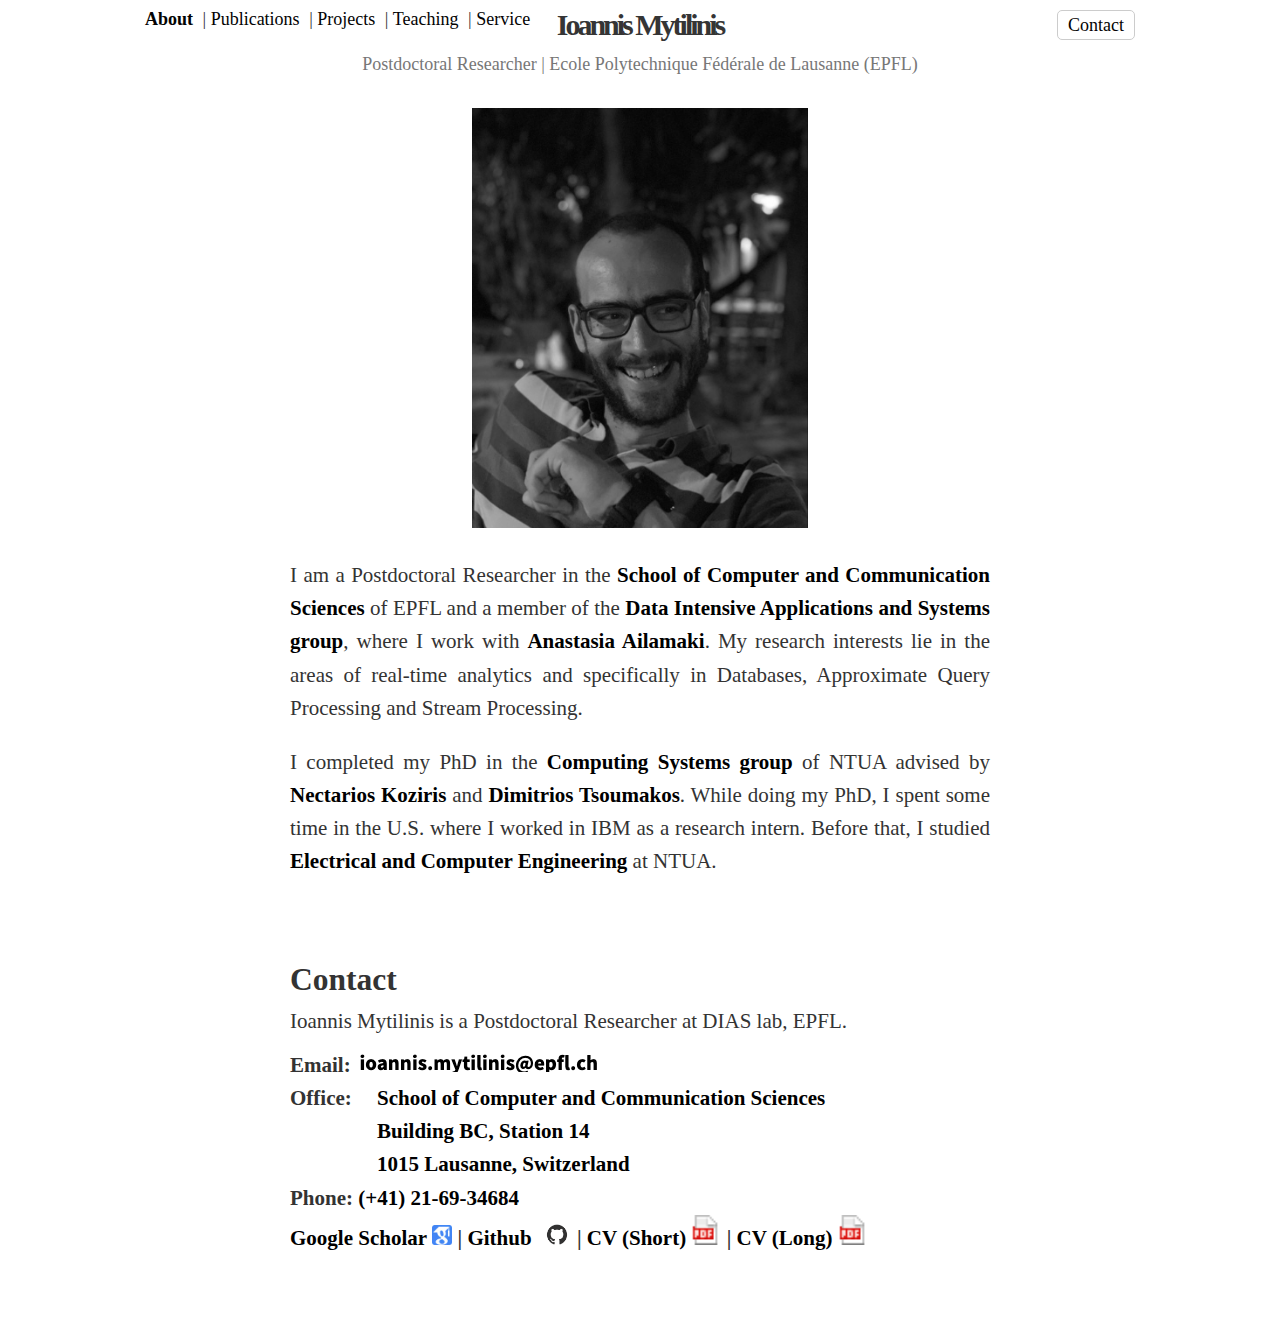
==== index.html @ 889c00e0 "first version of the site" ====
<!DOCTYPE html>
<html><head><meta http-equiv="Content-Type" content="text/html; charset=UTF-8">
  
  
  <title>Ioannis Mytilinis</title>
  <link rel="shortcut icon" href="logo-epfl.png" />

  <meta name="description" content="Ioannis Mytilinis is a Post-doctoral Researcher in Computer Science at EPFL working on real-time analytics.">
  <meta name="author" content="Ioannis Mytilinis">
  <meta name="viewport" content="width=device-width, initial-scale=1, maximum-scale=1.0, user-scalable=0">
  <meta name="keywords" content="ioannis, mytilinis, databases, data management, stream processing, approximate, wavelets, cslab, dias, epfl", "personal", "web page">
  
  <!--<link rel="stylesheet" href="./gmytil_files/prism.css"> -->
  <link href="./gmytil_files/css" rel="stylesheet">
  <!--  <link rel="stylesheet" href="./gmytil_files/font-awesome.min.css"> -->
  <link rel="stylesheet" href="./gmytil_files/katex.css">
  <link rel="stylesheet" href="./gmytil_files/main.css">
  <link rel="stylesheet" href="./gmytil_files/latex.css">
  <link rel="stylesheet" href="./gmytil_files/latex-highlighting.css">

  <script type="text/javascript" src="./gmytil_files/jquery-3.2.1.min.js" charset="utf-8"></script>
  <script type="text/javascript" src="./gmytil_files/main.js" charset="utf-8"></script>
  </script><script language="javascript" src="./gmytil_files/script.js"></script>
</head>
<body>
  
  
  
  <div id="header">
    <div id="header-bar">
      <div id="header-bar-wrap">
        <div class="main-menu">
          <div class="main-sub-option"></div><div class="main-option main-selected"><a href="index.html">About</a></div> |
          <div class="main-option "><a href="publications.html">Publications</a></div> |
          <div class="main-option "><a href="projects.html">Projects</a></div> |
          <div class="main-option "><a href="teaching.html">Teaching</a></div> |
          <div class="main-option "><a href="service.html">Service</a></div>
        </div>
        <span>Ioannis Mytilinis</span>
        <a href="#contact"><div class="main-contact">Contact</div></a>
      </div>
    </div> 
    Postdoctoral Researcher | Ecole Polytechnique Fédérale de Lausanne (EPFL)
  </div>

  <div id="content">
	  <div><div class="image"><img src="./gmytil_files/gmytil.jpg" style="width: 40%;"></div>
	  <p>I am a Postdoctoral Researcher in the <a href="https://www.epfl.ch/labs/dias/" target="_blank">School of Computer and Communication Sciences</a> of EPFL and a member of the <a href="https://www.epfl.ch/labs/dias/" target="_blank">Data Intensive Applications and Systems group</a>, where I work with <a href="https://people.epfl.ch/anastasia.ailamaki/?lang=en" target="_blank">Anastasia Ailamaki</a>. My re­search in­ter­ests lie in the areas of real-time analytics and specifically in Databases, Approximate Query Processing and Stream Processing.</p>
	  <p>I completed my PhD in the <a href="http://research.cslab.ece.ntua.gr/" target="_blank">Computing Systems group</a> of NTUA advised by <a href="http://www.cslab.ece.ntua.gr/~nkoziris/" target="_blank">Nectarios Koziris</a> and <a href="http://www.cslab.ece.ntua.gr/~dtsouma/" target="_blank">Dimitrios Tsoumakos</a>. While doing my PhD, I spent some time in the U.S. where I worked in IBM as a research intern. Be­fore that, I stud­ied <a href="https://www.ece.ntua.gr/en" target="_blank">Elec­tri­cal and Com­puter En­gi­neer­ing</a> at NTUA.</p>
<br><br> 
<h2 style="margin:0;" id="contact">Contact</h2>
      <p>Ioannis Mytilinis is a Postdoctoral Researcher at DIAS lab, EPFL.</p>

    <div>
      <strong>Email:</strong> 
      <div id="email" style="text-align: center; display: inline-block;"><a href="javascript:mail(1)" onmouseout="MM_swapImgRestore()"><img src="./gmytil_files/mail.png" name="Mail" border="0" id="Mail" aling="bottom"></a></div>
    </div>

    <div>
      <strong>Office:</strong>
      <div style="padding-left: 20px; display: inline-block; vertical-align: top">
        <a href="https://www.epfl.ch/schools/ic/" target="_blank">School of Computer and Communication Sciences <br> Building BC, Station 14 <br>1015 Lausanne, Switzerland</a>
      </div>
    </div>
    

    <div>
      <strong>Phone:</strong>
      <div id="phone" style="text-align: center; display: inline-block;"><a href="tel:+41216934684">(+41) 21-69-34684</a></div>
    </div>
    
    <strong>
	    <a href="https://scholar.google.gr/citations?user=ew2KZTkAAAAJ" target="_blank">Google Scholar</a> <img width="20pc" border="0" src="./gmytil_files/scholar.jpg" align="bottom"> | <a href="https://github.com/giagulei" target="_blank">Github</a> <img width="40pc" border="0" src="./gmytil_files/github.png" align="bottom">| <a target="_blank" href="gmytil_files/gmytil_cv.pdf">CV (Short)</a> <img width="30pc" border="0" src="./gmytil_files/pdf.gif" align="bottom"> | <a target="_blank" href="gmytil_files/gmytil_cv_long.pdf">CV (Long)</a> <img width="30pc" border="0" src="./gmytil_files/pdf.gif" align="bottom">    
    </strong>
  </div>


</div></body></html>
---- gmytil_files/prism.css ----
/* PrismJS 1.9.0
http://prismjs.com/download.html?themes=prism&languages=python&plugins=line-numbers */
/**
 * prism.js default theme for JavaScript, CSS and HTML
 * Based on dabblet (http://dabblet.com)
 * @author Lea Verou
 */

code[class*="language-"],
pre[class*="language-"] {
	color: black;
	background: none;
	text-shadow: 0 1px white;
	font-family: KaTeX;
	text-align: left;
	white-space: pre;
	word-spacing: normal;
	word-break: normal;
	word-wrap: normal;
	line-height: 1.5;

	-moz-tab-size: 4;
	-o-tab-size: 4;
	tab-size: 4;

	-webkit-hyphens: none;
	-moz-hyphens: none;
	-ms-hyphens: none;
	hyphens: none;
}

pre[class*="language-"]::-moz-selection, pre[class*="language-"] ::-moz-selection,
code[class*="language-"]::-moz-selection, code[class*="language-"] ::-moz-selection {
	text-shadow: none;
	background: #b3d4fc;
}

pre[class*="language-"]::selection, pre[class*="language-"] ::selection,
code[class*="language-"]::selection, code[class*="language-"] ::selection {
	text-shadow: none;
	background: #b3d4fc;
}

@media print {
	code[class*="language-"],
	pre[class*="language-"] {
		text-shadow: none;
	}
}

/* Code blocks */
pre[class*="language-"] {
	padding: 1em;
	margin: .5em 0;
	overflow: auto;
}

:not(pre) > code[class*="language-"],
pre[class*="language-"] {
	background: #f5f2f0;
}

/* Inline code */
:not(pre) > code[class*="language-"] {
	padding: .1em;
	border-radius: .3em;
	white-space: normal;
}

.token.comment,
.token.prolog,
.token.doctype,
.token.cdata {
	color: slategray;
}

.token.punctuation {
	color: #999;
}

.namespace {
	opacity: .7;
}

.token.property,
.token.tag,
.token.boolean,
.token.number,
.token.constant,
.token.symbol,
.token.deleted {
	color: #905;
	font-family: KaTeX_Typewriter;
}

.token.selector,
.token.attr-name,
.token.string,
.token.char,
.token.builtin,
.token.inserted {
	color: #690;
}

.token.operator,
.token.entity,
.token.url,
.language-css .token.string,
.style .token.string {
	color: #a67f59;
	background: hsla(0, 0%, 100%, .5);
}

.token.atrule,
.token.attr-value,
.token.keyword {
	color: #07a;
}

.token.function {
	color: #DD4A68;
}

.token.regex,
.token.important,
.token.variable {
	color: #e90;
}

.token.important,
.token.bold {
	font-weight: bold;
}
.token.italic {
	font-style: italic;
}

.token.entity {
	cursor: help;
}

pre.line-numbers {
	position: relative;
	padding-left: 3.8em;
	counter-reset: linenumber;
}

pre.line-numbers > code {
	position: relative;
    white-space: inherit;
}

.line-numbers .line-numbers-rows {
	position: absolute;
	pointer-events: none;
	top: 0;
	font-size: 100%;
	left: -3.8em;
	width: 3em; /* works for line-numbers below 1000 lines */
	letter-spacing: -1px;
	border-right: 1px solid #999;

	-webkit-user-select: none;
	-moz-user-select: none;
	-ms-user-select: none;
	user-select: none;

}

	.line-numbers-rows > span {
		pointer-events: none;
		display: block;
		counter-increment: linenumber;
	}

		.line-numbers-rows > span:before {
			content: counter(linenumber);
			color: #999;
			display: block;
			padding-right: 0.8em;
			text-align: right;
		}
---- gmytil_files/katex.css ----
@font-face {
  font-family: 'KaTeX_AMS';
  src: url('../fonts/KaTeX_AMS-Regular.woff') format('woff');
  font-weight: normal;
  font-style: normal;
}
@font-face {
  font-family: 'KaTeX_Caligraphic';
  src: url('../fonts/KaTeX_Caligraphic-Bold.woff') format('woff');
  font-weight: bold;
  font-style: normal;
}
@font-face {
  font-family: 'KaTeX_Caligraphic';
  src: url('../fonts/KaTeX_Caligraphic-Regular.woff') format('woff');
  font-weight: normal;
  font-style: normal;
}
@font-face {
  font-family: 'KaTeX_Fraktur';
  src: url('../fonts/KaTeX_Fraktur-Bold.woff') format('woff');
  font-weight: bold;
  font-style: normal;
}
@font-face {
  font-family: 'KaTeX_Fraktur';
  src: url('../fonts/KaTeX_Fraktur-Regular.woff') format('woff');
  font-weight: normal;
  font-style: normal;
}
@font-face {
  font-family: 'KaTeX_Main';
  src: url('../fonts/KaTeX_Main-Bold.woff') format('woff');
  font-weight: bold;
  font-style: normal;
}
@font-face {
  font-family: 'KaTeX_Main';
  src: url('../fonts/KaTeX_Main-BoldItalic.woff') format('woff');
  font-weight: bold;
  font-style: italic;
}
@font-face {
  font-family: 'KaTeX_Main';
  src: url('../fonts/KaTeX_Main-Italic.woff') format('woff');
  font-weight: normal;
  font-style: italic;
}
@font-face {
  font-family: 'KaTeX_Main';
  src: url('../fonts/KaTeX_Main-Regular.woff') format('woff');
  font-weight: normal;
  font-style: normal;
}
@font-face {
  font-family: 'KaTeX_Math';
  src: url('../fonts/KaTeX_Math-Italic.woff') format('woff');
  font-weight: normal;
  font-style: italic;
}
@font-face {
  font-family: 'KaTeX_SansSerif';
  src: url('../fonts/KaTeX_SansSerif-Bold.woff') format('woff');
  font-weight: bold;
  font-style: normal;
}
@font-face {
  font-family: 'KaTeX_SansSerif';
  src: url('../fonts/KaTeX_SansSerif-Italic.woff') format('woff');
  font-weight: normal;
  font-style: italic;
}
@font-face {
  font-family: 'KaTeX_SansSerif';
  src: url('../fonts/KaTeX_SansSerif-Regular.woff') format('woff');
  font-weight: normal;
  font-style: normal;
}
@font-face {
  font-family: 'KaTeX_Script';
  src: url('../fonts/KaTeX_Script-Regular.woff') format('woff');
  font-weight: normal;
  font-style: normal;
}
@font-face {
  font-family: 'KaTeX_Size1';
  src: url('../fonts/KaTeX_Size1-Regular.woff') format('woff');
  font-weight: normal;
  font-style: normal;
}
@font-face {
  font-family: 'KaTeX_Size2';
  src: url('../fonts/KaTeX_Size2-Regular.woff') format('woff');
  font-weight: normal;
  font-style: normal;
}
@font-face {
  font-family: 'KaTeX_Size3';
  src: url('../fonts/KaTeX_Size3-Regular.woff') format('woff');
  font-weight: normal;
  font-style: normal;
}
@font-face {
  font-family: 'KaTeX_Size4';
  src: url('../fonts/KaTeX_Size4-Regular.woff') format('woff');
  font-weight: normal;
  font-style: normal;
}
@font-face {
  font-family: 'KaTeX_Typewriter';
  src: url('../fonts/KaTeX_Typewriter-Regular.woff') format('woff');
  font-weight: normal;
  font-style: normal;
}
.katex-display {
  display: block;
  margin: 1em 0;
  text-align: center;
}
.katex-display > .katex {
  display: inline-block;
  text-align: initial;
}
.katex {
  font: normal 1.21em KaTeX_Main, Times New Roman, serif;
  line-height: 1.2;
  white-space: nowrap;
  text-indent: 0;
  text-rendering: auto;
}
.katex * {
  -ms-high-contrast-adjust: none !important;
}
.katex .katex-html {
  display: inline-block;
}
.katex .katex-mathml {
  position: absolute;
  clip: rect(1px, 1px, 1px, 1px);
  padding: 0;
  border: 0;
  height: 1px;
  width: 1px;
  overflow: hidden;
}
.katex .base {
  position: relative;
  display: inline-block;
}
.katex .strut {
  display: inline-block;
}
.katex .textbf {
  font-weight: bold;
}
.katex .textit {
  font-style: italic;
}
.katex .textrm {
  font-family: KaTeX_Main;
}
.katex .textsf {
  font-family: KaTeX_SansSerif;
}
.katex .texttt {
  font-family: KaTeX_Typewriter;
}
.katex .mathit {
  font-family: KaTeX_Math;
  font-style: italic;
}
.katex .mathrm {
  font-style: normal;
}
.katex .mathbf {
  font-family: KaTeX_Main;
  font-weight: bold;
}
.katex .boldsymbol {
  font-family: KaTeX_Math;
  font-weight: bold;
  font-style: italic;
}
.katex .amsrm {
  font-family: KaTeX_AMS;
}
.katex .mathbb {
  font-family: KaTeX_AMS;
}
.katex .mathcal {
  font-family: KaTeX_Caligraphic;
}
.katex .mathfrak {
  font-family: KaTeX_Fraktur;
}
.katex .mathtt {
  font-family: KaTeX_Typewriter;
}
.katex .mathscr {
  font-family: KaTeX_Script;
}
.katex .mathsf {
  font-family: KaTeX_SansSerif;
}
.katex .mainit {
  font-family: KaTeX_Main;
  font-style: italic;
}
.katex .mainrm {
  font-family: KaTeX_Main;
  font-style: normal;
}
.katex .vlist-t {
  display: inline-table;
  table-layout: fixed;
}
.katex .vlist-r {
  display: table-row;
}
.katex .vlist {
  display: table-cell;
  vertical-align: bottom;
  position: relative;
}
.katex .vlist > span {
  display: block;
  height: 0;
  position: relative;
}
.katex .vlist > span > span {
  display: inline-block;
}
.katex .vlist > span > .pstrut {
  overflow: hidden;
  width: 0;
}
.katex .vlist-t2 {
  margin-right: -2px;
}
.katex .vlist-s {
  display: table-cell;
  vertical-align: bottom;
  font-size: 1px;
  width: 2px;
}
.katex .msupsub {
  text-align: left;
}
.katex .mfrac > span > span {
  text-align: center;
}
.katex .mfrac .frac-line {
  display: inline-block;
  width: 100%;
}
.katex .mspace {
  display: inline-block;
}
.katex .mspace.negativethinspace {
  margin-left: -0.16667em;
}
.katex .mspace.muspace {
  width: 0.055556em;
}
.katex .mspace.thinspace {
  width: 0.16667em;
}
.katex .mspace.negativemediumspace {
  margin-left: -0.22222em;
}
.katex .mspace.mediumspace {
  width: 0.22222em;
}
.katex .mspace.thickspace {
  width: 0.27778em;
}
.katex .mspace.sixmuspace {
  width: 0.333333em;
}
.katex .mspace.eightmuspace {
  width: 0.444444em;
}
.katex .mspace.enspace {
  width: 0.5em;
}
.katex .mspace.twelvemuspace {
  width: 0.666667em;
}
.katex .mspace.quad {
  width: 1em;
}
.katex .mspace.qquad {
  width: 2em;
}
.katex .llap,
.katex .rlap,
.katex .clap {
  width: 0;
  position: relative;
}
.katex .llap > .inner,
.katex .rlap > .inner,
.katex .clap > .inner {
  position: absolute;
}
.katex .llap > .fix,
.katex .rlap > .fix,
.katex .clap > .fix {
  display: inline-block;
}
.katex .llap > .inner {
  right: 0;
}
.katex .rlap > .inner,
.katex .clap > .inner {
  left: 0;
}
.katex .clap > .inner > span {
  margin-left: -50%;
  margin-right: 50%;
}
.katex .rule {
  display: inline-block;
  border: solid 0;
  position: relative;
}
.katex .overline .overline-line,
.katex .underline .underline-line {
  display: inline-block;
  width: 100%;
}
.katex .sqrt > .root {
  margin-left: 0.27777778em;
  margin-right: -0.55555556em;
}
.katex .sizing,
.katex .fontsize-ensurer {
  display: inline-block;
}
.katex .sizing.reset-size1.size1,
.katex .fontsize-ensurer.reset-size1.size1 {
  font-size: 1em;
}
.katex .sizing.reset-size1.size2,
.katex .fontsize-ensurer.reset-size1.size2 {
  font-size: 1.2em;
}
.katex .sizing.reset-size1.size3,
.katex .fontsize-ensurer.reset-size1.size3 {
  font-size: 1.4em;
}
.katex .sizing.reset-size1.size4,
.katex .fontsize-ensurer.reset-size1.size4 {
  font-size: 1.6em;
}
.katex .sizing.reset-size1.size5,
.katex .fontsize-ensurer.reset-size1.size5 {
  font-size: 1.8em;
}
.katex .sizing.reset-size1.size6,
.katex .fontsize-ensurer.reset-size1.size6 {
  font-size: 2em;
}
.katex .sizing.reset-size1.size7,
.katex .fontsize-ensurer.reset-size1.size7 {
  font-size: 2.4em;
}
.katex .sizing.reset-size1.size8,
.katex .fontsize-ensurer.reset-size1.size8 {
  font-size: 2.88em;
}
.katex .sizing.reset-size1.size9,
.katex .fontsize-ensurer.reset-size1.size9 {
  font-size: 3.456em;
}
.katex .sizing.reset-size1.size10,
.katex .fontsize-ensurer.reset-size1.size10 {
  font-size: 4.148em;
}
.katex .sizing.reset-size1.size11,
.katex .fontsize-ensurer.reset-size1.size11 {
  font-size: 4.976em;
}
.katex .sizing.reset-size2.size1,
.katex .fontsize-ensurer.reset-size2.size1 {
  font-size: 0.83333333em;
}
.katex .sizing.reset-size2.size2,
.katex .fontsize-ensurer.reset-size2.size2 {
  font-size: 1em;
}
.katex .sizing.reset-size2.size3,
.katex .fontsize-ensurer.reset-size2.size3 {
  font-size: 1.16666667em;
}
.katex .sizing.reset-size2.size4,
.katex .fontsize-ensurer.reset-size2.size4 {
  font-size: 1.33333333em;
}
.katex .sizing.reset-size2.size5,
.katex .fontsize-ensurer.reset-size2.size5 {
  font-size: 1.5em;
}
.katex .sizing.reset-size2.size6,
.katex .fontsize-ensurer.reset-size2.size6 {
  font-size: 1.66666667em;
}
.katex .sizing.reset-size2.size7,
.katex .fontsize-ensurer.reset-size2.size7 {
  font-size: 2em;
}
.katex .sizing.reset-size2.size8,
.katex .fontsize-ensurer.reset-size2.size8 {
  font-size: 2.4em;
}
.katex .sizing.reset-size2.size9,
.katex .fontsize-ensurer.reset-size2.size9 {
  font-size: 2.88em;
}
.katex .sizing.reset-size2.size10,
.katex .fontsize-ensurer.reset-size2.size10 {
  font-size: 3.45666667em;
}
.katex .sizing.reset-size2.size11,
.katex .fontsize-ensurer.reset-size2.size11 {
  font-size: 4.14666667em;
}
.katex .sizing.reset-size3.size1,
.katex .fontsize-ensurer.reset-size3.size1 {
  font-size: 0.71428571em;
}
.katex .sizing.reset-size3.size2,
.katex .fontsize-ensurer.reset-size3.size2 {
  font-size: 0.85714286em;
}
.katex .sizing.reset-size3.size3,
.katex .fontsize-ensurer.reset-size3.size3 {
  font-size: 1em;
}
.katex .sizing.reset-size3.size4,
.katex .fontsize-ensurer.reset-size3.size4 {
  font-size: 1.14285714em;
}
.katex .sizing.reset-size3.size5,
.katex .fontsize-ensurer.reset-size3.size5 {
  font-size: 1.28571429em;
}
.katex .sizing.reset-size3.size6,
.katex .fontsize-ensurer.reset-size3.size6 {
  font-size: 1.42857143em;
}
.katex .sizing.reset-size3.size7,
.katex .fontsize-ensurer.reset-size3.size7 {
  font-size: 1.71428571em;
}
.katex .sizing.reset-size3.size8,
.katex .fontsize-ensurer.reset-size3.size8 {
  font-size: 2.05714286em;
}
.katex .sizing.reset-size3.size9,
.katex .fontsize-ensurer.reset-size3.size9 {
  font-size: 2.46857143em;
}
.katex .sizing.reset-size3.size10,
.katex .fontsize-ensurer.reset-size3.size10 {
  font-size: 2.96285714em;
}
.katex .sizing.reset-size3.size11,
.katex .fontsize-ensurer.reset-size3.size11 {
  font-size: 3.55428571em;
}
.katex .sizing.reset-size4.size1,
.katex .fontsize-ensurer.reset-size4.size1 {
  font-size: 0.625em;
}
.katex .sizing.reset-size4.size2,
.katex .fontsize-ensurer.reset-size4.size2 {
  font-size: 0.75em;
}
.katex .sizing.reset-size4.size3,
.katex .fontsize-ensurer.reset-size4.size3 {
  font-size: 0.875em;
}
.katex .sizing.reset-size4.size4,
.katex .fontsize-ensurer.reset-size4.size4 {
  font-size: 1em;
}
.katex .sizing.reset-size4.size5,
.katex .fontsize-ensurer.reset-size4.size5 {
  font-size: 1.125em;
}
.katex .sizing.reset-size4.size6,
.katex .fontsize-ensurer.reset-size4.size6 {
  font-size: 1.25em;
}
.katex .sizing.reset-size4.size7,
.katex .fontsize-ensurer.reset-size4.size7 {
  font-size: 1.5em;
}
.katex .sizing.reset-size4.size8,
.katex .fontsize-ensurer.reset-size4.size8 {
  font-size: 1.8em;
}
.katex .sizing.reset-size4.size9,
.katex .fontsize-ensurer.reset-size4.size9 {
  font-size: 2.16em;
}
.katex .sizing.reset-size4.size10,
.katex .fontsize-ensurer.reset-size4.size10 {
  font-size: 2.5925em;
}
.katex .sizing.reset-size4.size11,
.katex .fontsize-ensurer.reset-size4.size11 {
  font-size: 3.11em;
}
.katex .sizing.reset-size5.size1,
.katex .fontsize-ensurer.reset-size5.size1 {
  font-size: 0.55555556em;
}
.katex .sizing.reset-size5.size2,
.katex .fontsize-ensurer.reset-size5.size2 {
  font-size: 0.66666667em;
}
.katex .sizing.reset-size5.size3,
.katex .fontsize-ensurer.reset-size5.size3 {
  font-size: 0.77777778em;
}
.katex .sizing.reset-size5.size4,
.katex .fontsize-ensurer.reset-size5.size4 {
  font-size: 0.88888889em;
}
.katex .sizing.reset-size5.size5,
.katex .fontsize-ensurer.reset-size5.size5 {
  font-size: 1em;
}
.katex .sizing.reset-size5.size6,
.katex .fontsize-ensurer.reset-size5.size6 {
  font-size: 1.11111111em;
}
.katex .sizing.reset-size5.size7,
.katex .fontsize-ensurer.reset-size5.size7 {
  font-size: 1.33333333em;
}
.katex .sizing.reset-size5.size8,
.katex .fontsize-ensurer.reset-size5.size8 {
  font-size: 1.6em;
}
.katex .sizing.reset-size5.size9,
.katex .fontsize-ensurer.reset-size5.size9 {
  font-size: 1.92em;
}
.katex .sizing.reset-size5.size10,
.katex .fontsize-ensurer.reset-size5.size10 {
  font-size: 2.30444444em;
}
.katex .sizing.reset-size5.size11,
.katex .fontsize-ensurer.reset-size5.size11 {
  font-size: 2.76444444em;
}
.katex .sizing.reset-size6.size1,
.katex .fontsize-ensurer.reset-size6.size1 {
  font-size: 0.5em;
}
.katex .sizing.reset-size6.size2,
.katex .fontsize-ensurer.reset-size6.size2 {
  font-size: 0.6em;
}
.katex .sizing.reset-size6.size3,
.katex .fontsize-ensurer.reset-size6.size3 {
  font-size: 0.7em;
}
.katex .sizing.reset-size6.size4,
.katex .fontsize-ensurer.reset-size6.size4 {
  font-size: 0.8em;
}
.katex .sizing.reset-size6.size5,
.katex .fontsize-ensurer.reset-size6.size5 {
  font-size: 0.9em;
}
.katex .sizing.reset-size6.size6,
.katex .fontsize-ensurer.reset-size6.size6 {
  font-size: 1em;
}
.katex .sizing.reset-size6.size7,
.katex .fontsize-ensurer.reset-size6.size7 {
  font-size: 1.2em;
}
.katex .sizing.reset-size6.size8,
.katex .fontsize-ensurer.reset-size6.size8 {
  font-size: 1.44em;
}
.katex .sizing.reset-size6.size9,
.katex .fontsize-ensurer.reset-size6.size9 {
  font-size: 1.728em;
}
.katex .sizing.reset-size6.size10,
.katex .fontsize-ensurer.reset-size6.size10 {
  font-size: 2.074em;
}
.katex .sizing.reset-size6.size11,
.katex .fontsize-ensurer.reset-size6.size11 {
  font-size: 2.488em;
}
.katex .sizing.reset-size7.size1,
.katex .fontsize-ensurer.reset-size7.size1 {
  font-size: 0.41666667em;
}
.katex .sizing.reset-size7.size2,
.katex .fontsize-ensurer.reset-size7.size2 {
  font-size: 0.5em;
}
.katex .sizing.reset-size7.size3,
.katex .fontsize-ensurer.reset-size7.size3 {
  font-size: 0.58333333em;
}
.katex .sizing.reset-size7.size4,
.katex .fontsize-ensurer.reset-size7.size4 {
  font-size: 0.66666667em;
}
.katex .sizing.reset-size7.size5,
.katex .fontsize-ensurer.reset-size7.size5 {
  font-size: 0.75em;
}
.katex .sizing.reset-size7.size6,
.katex .fontsize-ensurer.reset-size7.size6 {
  font-size: 0.83333333em;
}
.katex .sizing.reset-size7.size7,
.katex .fontsize-ensurer.reset-size7.size7 {
  font-size: 1em;
}
.katex .sizing.reset-size7.size8,
.katex .fontsize-ensurer.reset-size7.size8 {
  font-size: 1.2em;
}
.katex .sizing.reset-size7.size9,
.katex .fontsize-ensurer.reset-size7.size9 {
  font-size: 1.44em;
}
.katex .sizing.reset-size7.size10,
.katex .fontsize-ensurer.reset-size7.size10 {
  font-size: 1.72833333em;
}
.katex .sizing.reset-size7.size11,
.katex .fontsize-ensurer.reset-size7.size11 {
  font-size: 2.07333333em;
}
.katex .sizing.reset-size8.size1,
.katex .fontsize-ensurer.reset-size8.size1 {
  font-size: 0.34722222em;
}
.katex .sizing.reset-size8.size2,
.katex .fontsize-ensurer.reset-size8.size2 {
  font-size: 0.41666667em;
}
.katex .sizing.reset-size8.size3,
.katex .fontsize-ensurer.reset-size8.size3 {
  font-size: 0.48611111em;
}
.katex .sizing.reset-size8.size4,
.katex .fontsize-ensurer.reset-size8.size4 {
  font-size: 0.55555556em;
}
.katex .sizing.reset-size8.size5,
.katex .fontsize-ensurer.reset-size8.size5 {
  font-size: 0.625em;
}
.katex .sizing.reset-size8.size6,
.katex .fontsize-ensurer.reset-size8.size6 {
  font-size: 0.69444444em;
}
.katex .sizing.reset-size8.size7,
.katex .fontsize-ensurer.reset-size8.size7 {
  font-size: 0.83333333em;
}
.katex .sizing.reset-size8.size8,
.katex .fontsize-ensurer.reset-size8.size8 {
  font-size: 1em;
}
.katex .sizing.reset-size8.size9,
.katex .fontsize-ensurer.reset-size8.size9 {
  font-size: 1.2em;
}
.katex .sizing.reset-size8.size10,
.katex .fontsize-ensurer.reset-size8.size10 {
  font-size: 1.44027778em;
}
.katex .sizing.reset-size8.size11,
.katex .fontsize-ensurer.reset-size8.size11 {
  font-size: 1.72777778em;
}
.katex .sizing.reset-size9.size1,
.katex .fontsize-ensurer.reset-size9.size1 {
  font-size: 0.28935185em;
}
.katex .sizing.reset-size9.size2,
.katex .fontsize-ensurer.reset-size9.size2 {
  font-size: 0.34722222em;
}
.katex .sizing.reset-size9.size3,
.katex .fontsize-ensurer.reset-size9.size3 {
  font-size: 0.40509259em;
}
.katex .sizing.reset-size9.size4,
.katex .fontsize-ensurer.reset-size9.size4 {
  font-size: 0.46296296em;
}
.katex .sizing.reset-size9.size5,
.katex .fontsize-ensurer.reset-size9.size5 {
  font-size: 0.52083333em;
}
.katex .sizing.reset-size9.size6,
.katex .fontsize-ensurer.reset-size9.size6 {
  font-size: 0.5787037em;
}
.katex .sizing.reset-size9.size7,
.katex .fontsize-ensurer.reset-size9.size7 {
  font-size: 0.69444444em;
}
.katex .sizing.reset-size9.size8,
.katex .fontsize-ensurer.reset-size9.size8 {
  font-size: 0.83333333em;
}
.katex .sizing.reset-size9.size9,
.katex .fontsize-ensurer.reset-size9.size9 {
  font-size: 1em;
}
.katex .sizing.reset-size9.size10,
.katex .fontsize-ensurer.reset-size9.size10 {
  font-size: 1.20023148em;
}
.katex .sizing.reset-size9.size11,
.katex .fontsize-ensurer.reset-size9.size11 {
  font-size: 1.43981481em;
}
.katex .sizing.reset-size10.size1,
.katex .fontsize-ensurer.reset-size10.size1 {
  font-size: 0.24108004em;
}
.katex .sizing.reset-size10.size2,
.katex .fontsize-ensurer.reset-size10.size2 {
  font-size: 0.28929605em;
}
.katex .sizing.reset-size10.size3,
.katex .fontsize-ensurer.reset-size10.size3 {
  font-size: 0.33751205em;
}
.katex .sizing.reset-size10.size4,
.katex .fontsize-ensurer.reset-size10.size4 {
  font-size: 0.38572806em;
}
.katex .sizing.reset-size10.size5,
.katex .fontsize-ensurer.reset-size10.size5 {
  font-size: 0.43394407em;
}
.katex .sizing.reset-size10.size6,
.katex .fontsize-ensurer.reset-size10.size6 {
  font-size: 0.48216008em;
}
.katex .sizing.reset-size10.size7,
.katex .fontsize-ensurer.reset-size10.size7 {
  font-size: 0.57859209em;
}
.katex .sizing.reset-size10.size8,
.katex .fontsize-ensurer.reset-size10.size8 {
  font-size: 0.69431051em;
}
.katex .sizing.reset-size10.size9,
.katex .fontsize-ensurer.reset-size10.size9 {
  font-size: 0.83317261em;
}
.katex .sizing.reset-size10.size10,
.katex .fontsize-ensurer.reset-size10.size10 {
  font-size: 1em;
}
.katex .sizing.reset-size10.size11,
.katex .fontsize-ensurer.reset-size10.size11 {
  font-size: 1.19961427em;
}
.katex .sizing.reset-size11.size1,
.katex .fontsize-ensurer.reset-size11.size1 {
  font-size: 0.20096463em;
}
.katex .sizing.reset-size11.size2,
.katex .fontsize-ensurer.reset-size11.size2 {
  font-size: 0.24115756em;
}
.katex .sizing.reset-size11.size3,
.katex .fontsize-ensurer.reset-size11.size3 {
  font-size: 0.28135048em;
}
.katex .sizing.reset-size11.size4,
.katex .fontsize-ensurer.reset-size11.size4 {
  font-size: 0.32154341em;
}
.katex .sizing.reset-size11.size5,
.katex .fontsize-ensurer.reset-size11.size5 {
  font-size: 0.36173633em;
}
.katex .sizing.reset-size11.size6,
.katex .fontsize-ensurer.reset-size11.size6 {
  font-size: 0.40192926em;
}
.katex .sizing.reset-size11.size7,
.katex .fontsize-ensurer.reset-size11.size7 {
  font-size: 0.48231511em;
}
.katex .sizing.reset-size11.size8,
.katex .fontsize-ensurer.reset-size11.size8 {
  font-size: 0.57877814em;
}
.katex .sizing.reset-size11.size9,
.katex .fontsize-ensurer.reset-size11.size9 {
  font-size: 0.69453376em;
}
.katex .sizing.reset-size11.size10,
.katex .fontsize-ensurer.reset-size11.size10 {
  font-size: 0.83360129em;
}
.katex .sizing.reset-size11.size11,
.katex .fontsize-ensurer.reset-size11.size11 {
  font-size: 1em;
}
.katex .delimsizing.size1 {
  font-family: KaTeX_Size1;
}
.katex .delimsizing.size2 {
  font-family: KaTeX_Size2;
}
.katex .delimsizing.size3 {
  font-family: KaTeX_Size3;
}
.katex .delimsizing.size4 {
  font-family: KaTeX_Size4;
}
.katex .delimsizing.mult .delim-size1 > span {
  font-family: KaTeX_Size1;
}
.katex .delimsizing.mult .delim-size4 > span {
  font-family: KaTeX_Size4;
}
.katex .nulldelimiter {
  display: inline-block;
  width: 0.12em;
}
.katex .delimcenter {
  position: relative;
}
.katex .op-symbol {
  position: relative;
}
.katex .op-symbol.small-op {
  font-family: KaTeX_Size1;
}
.katex .op-symbol.large-op {
  font-family: KaTeX_Size2;
}
.katex .op-limits > .vlist-t {
  text-align: center;
}
.katex .accent > .vlist-t {
  text-align: center;
}
.katex .accent .accent-body {
  width: 0;
  position: relative;
}
.katex .overlay {
  display: block;
}
.katex .mtable .vertical-separator {
  display: inline-block;
  margin: 0 -0.125em;
  width: 0.25em;
}
.katex .mtable .arraycolsep {
  display: inline-block;
}
.katex .mtable .col-align-c > .vlist-t {
  text-align: center;
}
.katex .mtable .col-align-l > .vlist-t {
  text-align: left;
}
.katex .mtable .col-align-r > .vlist-t {
  text-align: right;
}
.katex .svg-align {
  text-align: left;
}
.katex svg {
  display: block;
  position: absolute;
  width: 100%;
  fill: currentColor;
  stroke: currentColor;
  fill-rule: nonzero;
  fill-opacity: 1;
  stroke-width: 1;
  stroke-linecap: butt;
  stroke-linejoin: miter;
  stroke-miterlimit: 4;
  stroke-dasharray: none;
  stroke-dashoffset: 0;
  stroke-opacity: 1;
}
.katex svg path {
  stroke: none;
}
.katex .vertical-separator svg {
  width: 0.25em;
}
.katex .stretchy {
  width: 100%;
  display: block;
}
.katex .stretchy:before,
.katex .stretchy:after {
  content: "";
}
.katex .hide-tail {
  width: 100%;
  position: relative;
  overflow: hidden;
}
.katex .halfarrow-left {
  position: absolute;
  left: 0;
  width: 50.1%;
  overflow: hidden;
}
.katex .halfarrow-right {
  position: absolute;
  right: 0;
  width: 50%;
  overflow: hidden;
}
.katex .brace-left {
  position: absolute;
  left: 0;
  width: 25.1%;
  overflow: hidden;
}
.katex .brace-center {
  position: absolute;
  left: 25%;
  width: 50%;
  overflow: hidden;
}
.katex .brace-right {
  position: absolute;
  right: 0;
  width: 25.1%;
  overflow: hidden;
}
.katex .x-arrow-pad {
  padding: 0 0.5em;
}
.katex .x-arrow,
.katex .mover,
.katex .munder {
  text-align: center;
}
.katex .boxpad {
  padding: 0 0.3em 0 0.3em;
}
.katex .fbox {
  box-sizing: border-box;
  border: 0.04em solid black;
}
.katex .fcolorbox {
  box-sizing: border-box;
  border: 0.04em solid;
}
.katex .cancel-pad {
  padding: 0 0.2em 0 0.2em;
}
.katex .mord + .cancel-lap,
.katex .mbin + .cancel-lap {
  margin-left: -0.2em;
}
.katex .cancel-lap + .mord,
.katex .cancel-lap + .mbin,
.katex .cancel-lap + .msupsub {
  margin-left: -0.2em;
}
.katex .sout {
  border-bottom-style: solid;
  border-bottom-width: 0.08em;
}
---- gmytil_files/main.css ----
html {
  font-family: KaTeX_Main; 
  font-size: 21px;
  line-height: 1.58;
  color: #333;  
  overscroll-behavior-y: auto;
  overflow: auto;
}
body {margin:0;}
#header {
  text-align: center;
  font-size: 18px;
  background: white;
  color: #777;
  margin-bottom: 30px;
  padding-top: 50px;
}
#header-bar {
  color: #333;
  background: white;
  position: fixed;
  left: 0;
  right: 0;
  top: 0;
  margin: 0 auto;
  z-index: 10;
  opacity: 0.99;
}
#header-bar-wrap {
  max-width: 1000px;
  margin: 0 auto;
  position: relative;
}
#header-bar-wrap span {
  line-height: 50px;
  letter-spacing: -3px;
  font-weight: bold;
  font-family: KaTeX_Main; 
  font-size: 30px;
  display: block;
}
@media (max-width: 1000px) {
  .main-menu, .main-contact { display: none; }
  
}


.main-contact {
  position: absolute;
  right: 0;
  top: 0;
  margin: 5px;
  margin-top: 10px;
  font-size: 18px;
  border: 1px solid #ccc;
  border-radius: 5px;
  padding: 0 10px;
}

.main-contact:hover {
  background: whitesmoke;
}
.main-menu {
  position: absolute;
  left: 0;
  top: 0;
  margin: 5px;
}
.main-selected {font-weight: bold;}
.main-sub-option {
  position: absolute;
  margin-top: 20px;
  margin-left: 14px;
  font-size: 12px;
  white-space: nowrap;
}
.main-menu > div {
  display: inline-block;
  margin-right: 5px;
}


#footer {
  background: #fafafa;
  padding: 120px 20px;
  margin-bottom: 50px;
  overflow: auto;
}

#footer-wrapper {
  max-width: 980px;
  margin: 0 auto;
}

h1,h2,h3,h4,h5 {font-family: 'Source Sans Pro'; margin-bottom: 0;position:relative;}
h2 {margin-top: 50px;}
h1 {font-size: 1.8em; }
h4 {font-size: 0.96em; }
h1+p, h2+p, h3+p, h4+p, h5+p { margin-top: 0;}
h1+p { margin-top: 0; color: #777; }
p {margin-bottom: 1.5em;}
strong {font-family: 'Source Sans Pro';}
#img {width: 100%;}
#content {
  max-width: 700px;
  margin: 0 auto 80px;
  padding: 0 16px;
}

.image {
  margin-left: -10%;
  margin-right: -10%;
  text-align: center;
}
a {color: inherit; text-decoration: none;}
#content a {font-weight: bold; font-family: 'Source Sans Pro';}
#content a:hover {border-bottom: 1px solid;}

.timeline {margin-top: 30px;}
.publication-menu {
  text-align: left;
  font-size: 0.7em;
  color: #777;
  font-family: 'Source Sans Pro';
  color: brown;
}
.publication-menu > div {
  display: inline-block;
}

.publication-menu > div::after {
  content: " |";
}
.publication-menu > div:last-child::after {
  content: none;
}

ul {
  list-style: square;
  padding-left: 20px;
}

li p {margin: 0;}

code {
  padding: 2px 10px;
  background: #faebd7;
  border-radius: 8px;
  color: rgba(0,0,0,0.8);
  box-shadow: 3px 3px 3px -4px black;
}


.citation::after { content: "[" attr(data-cites) "]"; font-size: 0.9em; color: brown; }
.katex {font-size: 1em;}
summary{outline:none;}


.student {
  display: inline-block;
  margin-right: 10px;
}
.student img {
  max-width: 100%;
  margin: 0;
  display: block;
}
.student .image {
  margin: 0;
  position: relative;
  width: 200px;
  overflow:hidden;
  box-shadow: 0 5px 5px -5px rgba(0,0,0,1);
  border-radius: 2px;
}
.student .image:after {
    content: '';
    position: absolute;
    transform: translate(-50%,-50%);
    top: 50%;
    left: 50%;
    /* Add more width */
    width: 160%;
    /* To form a square, the padding-bottom, needs to have the same value as the width property */
    padding-bottom: 160%;
    box-shadow: inset 0px 0px 80px 30px rgba(0,0,0,0.8);
    border-radius: 50%;
}
.student .image:hover:after {
  display: none;
}
.student .name {
  text-align: center;
  font-weight: bold;
  font-family: 'Source Sans Pro';
}
.pubs {
  font-family: 'Source Sans Pro';
  font-size: 0.8em;
}
---- gmytil_files/latex.css ----
.timeline {margin-top: 30px; padding-left: 0;}
.timeline > li { padding-left: 50px; position:relative; margin-left: -50px;
  border-left: 2px dashed whitesmoke; padding-bottom: 30px;}
.timeline > li:last-child {padding-bottom: 10px; margin-bottom: 30px;}
.timeline > li > .itemlabel {
  font-size: 0.7em;
  color: #777;
  font-family: 'Source Sans Pro';
}
.timeline > li > .itemlabel > span {
  padding-top: 6px;  
  background: white;
  width: auto;
  margin-right: 27px
}
#content .timeline a {font-weight: normal; font-family: inherit;}
.list > p:first-child {
  margin-top: 0;
}
p { margin-bottom: 0.5em }
.continue {
  //margin-top: 0;
}
.theorem-title {
  font-family: 'Source Sans Pro';
  font-weight: bold;
}
.theorem-title::before {
  content: "#";
  display: inline-flex;
  flex-direction: column;
  align-items: flex-end;
  width: 0;
  margin-left: -10px;
  padding-right: 10px;
}

.theorem-title + p {
  margin-top: 0;
}
.theorem {
  margin: 20px 0;
}
#content {text-align: justify;hyphens: auto;}
.title {
  font-size: 1.8em;
  text-align: left;
  line-height: 1.3em;
  margin-bottom: 0.3em;
  font-family: 'Source Sans Pro';
  font-weight: bold;
}
.author { color: #777;
  text-align:left;}
.date { color: #777;
  text-align:left;}
.list {
  text-align: justify;
  hyphens: auto;
}
.list.center {
  text-align: center ;
}
.raggedleft, .list.flushright {
  text-align: right;
}
.list.flushleft {
  text-align: left;
}

.quote, .verse {
  margin-left: 40px;
}

ul, ol {
  list-style: decimal;
}

.itemlabel + p {
  display: inline;
}
.itemlabel {
  position: relative;
}

.itemlabel > * {
  right: 6px;
  position: absolute;
  white-space: nowrap;
}
code {    font-family: KaTeX_Typewriter;}
.hbox {
    display: inline-block;
    white-space: nowrap;
}

.clap {
    display: inline-flex;
    flex-direction: column;
    align-items: center;
}
.llap {
    display: inline-flex;
    flex-direction: column;
    align-items: flex-end;
    width: 0;
}
.rlap {
    display: inline-block;
}
.phantom {
    visibility: hidden;
}
.frame { border: 1px solid; padding: 3px; }

a {color: #000;}
a:hover {color: inherit;}

.bf { font-weight: bold; font-family: 'Source Sans Pro';}
.it { font-style: italic; }
.sf { font-family: 'Source Sans Pro';}
.sl { font-style: oblique; font-variant-caps: normal;}
.sc { font-family: 'Source Sans Pro'; font-variant-caps: small-caps;}
.LARGE {
    font-size: 1.7rem;
}
.Large {
    font-size: 1.4rem;
}
.large {
    font-size: 1.2rem;
}
.Huge {
    font-size: 2.5rem;
}
.huge {
    font-size: 2rem;
}
.tiny {
    font-size: .5rem;
}
.small {
    font-size: .91rem;
}
.Small {
    font-size: .85rem;
}

summary  {
  font-family: 'Source Sans Pro';
  font-weight: bold;
  margin-left: -24px;
  background: white;
}
summary + p {
  margin-top: 0;
}
details {
    border-left: 4px solid #ddd;
    padding-left: 15px;
    margin-left: -15px;
    position: relative;
}
details:after {
    content: " \220e";
    right: 20px;
    position: absolute;
    bottom: 2px;
    font-size: 20px;
}
---- gmytil_files/latex-highlighting.css ----
.mrel {
	color: #a67f59;
}

.mord.text {
  color: black;
}

.mathrm, .mathtt {
	color: #905;
}
.mathit {
  color: chocolate;
}
.text > .mathrm {
  color: inherit;
}
.paper .latexcode p {
  text-align: left;
}
strong {
  font-family: KaTeX_SansSerif;
}
.latexcode strong, .mathbf {
  font-family: KaTeX_Normal;
  font-weight: normal !important;
  color: #07a;
}
.mathsf {
  color: navy;
}
.latexcode em, .latexcode em span.base > *, .latexcode .textit {
	color: #690 !important;
}

.latexcode blockquote {
  margin: 0;
  padding: 6px 15px;
  margin-left: 3px;    
  border-left: 4px solid #ddd;
}
.latexcode blockquote:hover {
  border-color: #999;
}
.latexcode p+blockquote {margin-top:-17px;}
.latexcode blockquote > p+blockquote {margin-top:0;}

.latexcode blockquote blockquote{
  padding: 0 15px;
  border: none;
}
.latexcode blockquote p {margin:0}

.latexcode {
  display: block;
  background: #fafafc;
  margin: 20px 0;
  box-shadow: 50px 10px 0 #fafafc, 50px -10px 0 #fafafc, -50px 10px 0 #fafafc, -50px -10px 0 #fafafc;
}
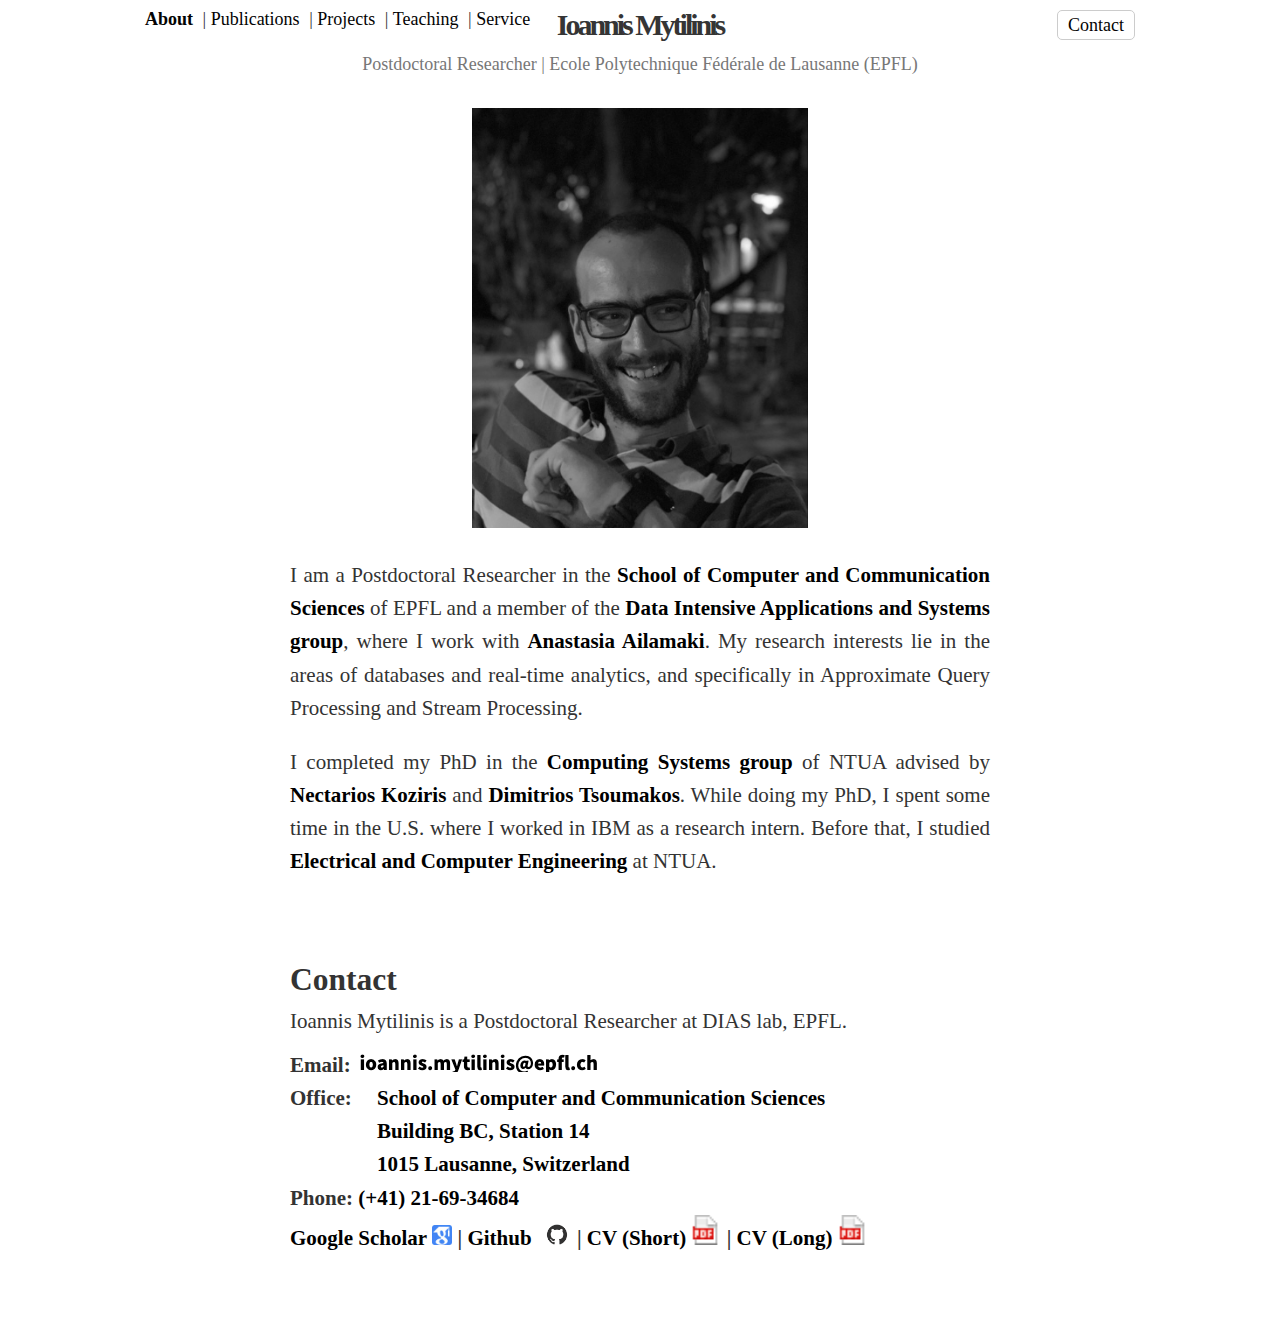
==== commit 53192773: "cidr 2021 paper" ====
--- a/index.html
+++ b/index.html
@@ -3,12 +3,12 @@
   
   
   <title>Ioannis Mytilinis</title>
-  <link rel="shortcut icon" href="logo-epfl.png" />
+  <!--<link rel="shortcut icon" href="logo-epfl.png" />-->
 
   <meta name="description" content="Ioannis Mytilinis is a Post-doctoral Researcher in Computer Science at EPFL working on real-time analytics.">
   <meta name="author" content="Ioannis Mytilinis">
   <meta name="viewport" content="width=device-width, initial-scale=1, maximum-scale=1.0, user-scalable=0">
-  <meta name="keywords" content="ioannis, mytilinis, databases, data management, stream processing, approximate, wavelets, cslab, dias, epfl", "personal", "web page">
+  <meta name="keywords" content="ioannis, mytilinis, databases, data management, stream processing, approximate, wavelets, cslab, dias, epfl, personal, web page">
   
   <!--<link rel="stylesheet" href="./gmytil_files/prism.css"> -->
   <link href="./gmytil_files/css" rel="stylesheet">
@@ -45,7 +45,7 @@
 
   <div id="content">
 	  <div><div class="image"><img src="./gmytil_files/gmytil.jpg" style="width: 40%;"></div>
-	  <p>I am a Postdoctoral Researcher in the <a href="https://www.epfl.ch/labs/dias/" target="_blank">School of Computer and Communication Sciences</a> of EPFL and a member of the <a href="https://www.epfl.ch/labs/dias/" target="_blank">Data Intensive Applications and Systems group</a>, where I work with <a href="https://people.epfl.ch/anastasia.ailamaki/?lang=en" target="_blank">Anastasia Ailamaki</a>. My re­search in­ter­ests lie in the areas of real-time analytics and specifically in Databases, Approximate Query Processing and Stream Processing.</p>
+	  <p>I am a Postdoctoral Researcher in the <a href="https://www.epfl.ch/labs/dias/" target="_blank">School of Computer and Communication Sciences</a> of EPFL and a member of the <a href="https://www.epfl.ch/labs/dias/" target="_blank">Data Intensive Applications and Systems group</a>, where I work with <a href="https://people.epfl.ch/anastasia.ailamaki/?lang=en" target="_blank">Anastasia Ailamaki</a>. My re­search in­ter­ests lie in the areas of databases and real-time analytics, and specifically in Approximate Query Processing and Stream Processing.</p>
 	  <p>I completed my PhD in the <a href="http://research.cslab.ece.ntua.gr/" target="_blank">Computing Systems group</a> of NTUA advised by <a href="http://www.cslab.ece.ntua.gr/~nkoziris/" target="_blank">Nectarios Koziris</a> and <a href="http://www.cslab.ece.ntua.gr/~dtsouma/" target="_blank">Dimitrios Tsoumakos</a>. While doing my PhD, I spent some time in the U.S. where I worked in IBM as a research intern. Be­fore that, I stud­ied <a href="https://www.ece.ntua.gr/en" target="_blank">Elec­tri­cal and Com­puter En­gi­neer­ing</a> at NTUA.</p>
 <br><br> 
 <h2 style="margin:0;" id="contact">Contact</h2>
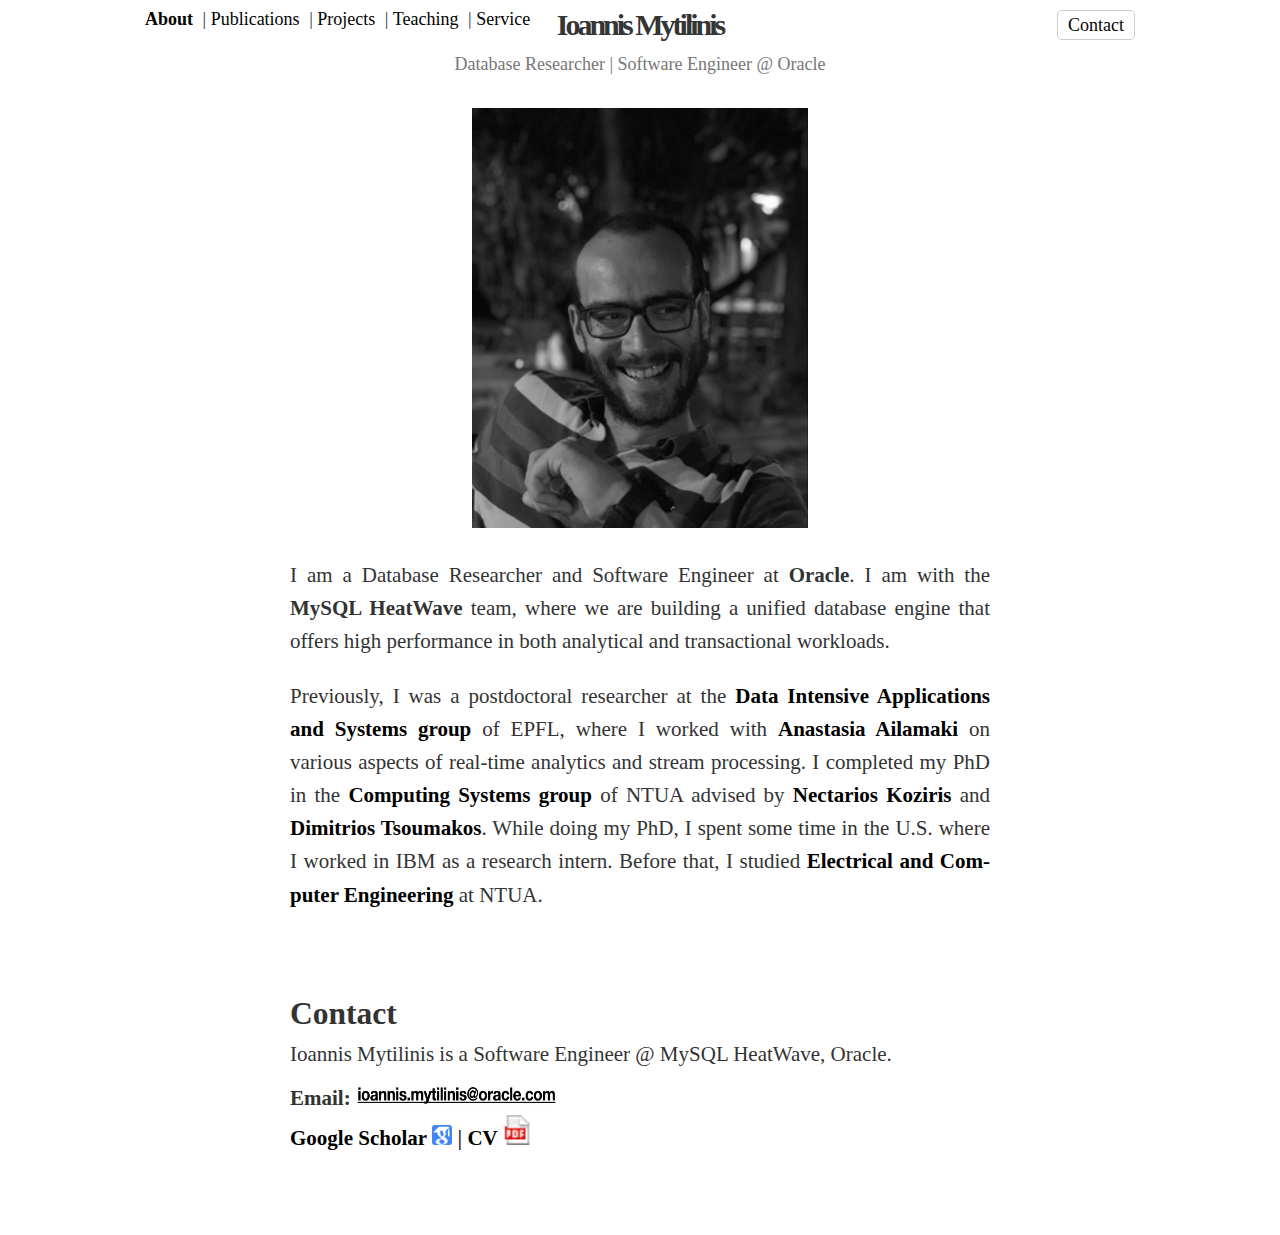
==== commit 4755aeb0: "Updating dalton and oracle" ====
--- a/index.html
+++ b/index.html
@@ -5,10 +5,11 @@
   <title>Ioannis Mytilinis</title>
   <!--<link rel="shortcut icon" href="logo-epfl.png" />-->
 
-  <meta name="description" content="Ioannis Mytilinis is a Post-doctoral Researcher in Computer Science at EPFL working on real-time analytics.">
+  <meta name="description" content="Ioannis Mytilinis personal web page.">
   <meta name="author" content="Ioannis Mytilinis">
   <meta name="viewport" content="width=device-width, initial-scale=1, maximum-scale=1.0, user-scalable=0">
-  <meta name="keywords" content="ioannis, mytilinis, databases, data management, stream processing, approximate, wavelets, cslab, dias, epfl, personal, web page">
+  <meta name="keywords" content="research, personal, page, web, phd, computer science, big data, databases, data management, stream processing, approximate queries">
+  <meta name="google-site-verification" content="XzZ8qVQEwSkI9NckE5rMf-Gv7X_EfWYOhDzMsBGw5BU" />
   
   <!--<link rel="stylesheet" href="./gmytil_files/prism.css"> -->
   <link href="./gmytil_files/css" rel="stylesheet">
@@ -40,22 +41,23 @@
         <a href="#contact"><div class="main-contact">Contact</div></a>
       </div>
     </div> 
-    Postdoctoral Researcher | Ecole Polytechnique Fédérale de Lausanne (EPFL)
+    Database Researcher | Software Engineer @ Oracle
   </div>
 
   <div id="content">
 	  <div><div class="image"><img src="./gmytil_files/gmytil.jpg" style="width: 40%;"></div>
-	  <p>I am a Postdoctoral Researcher in the <a href="https://www.epfl.ch/labs/dias/" target="_blank">School of Computer and Communication Sciences</a> of EPFL and a member of the <a href="https://www.epfl.ch/labs/dias/" target="_blank">Data Intensive Applications and Systems group</a>, where I work with <a href="https://people.epfl.ch/anastasia.ailamaki/?lang=en" target="_blank">Anastasia Ailamaki</a>. My re­search in­ter­ests lie in the areas of databases and real-time analytics, and specifically in Approximate Query Processing and Stream Processing.</p>
-	  <p>I completed my PhD in the <a href="http://research.cslab.ece.ntua.gr/" target="_blank">Computing Systems group</a> of NTUA advised by <a href="http://www.cslab.ece.ntua.gr/~nkoziris/" target="_blank">Nectarios Koziris</a> and <a href="http://www.cslab.ece.ntua.gr/~dtsouma/" target="_blank">Dimitrios Tsoumakos</a>. While doing my PhD, I spent some time in the U.S. where I worked in IBM as a research intern. Be­fore that, I stud­ied <a href="https://www.ece.ntua.gr/en" target="_blank">Elec­tri­cal and Com­puter En­gi­neer­ing</a> at NTUA.</p>
+		  <p>I am a Database Researcher and Software Engineer at <strong>Oracle</strong>. I am with the <strong>MySQL HeatWave</strong> team, where we are building a unified database engine that offers high performance in both analytical and transactional workloads.</p>
+	  <p>Previously, I was a postdoctoral researcher at the <a href="https://www.epfl.ch/labs/dias/" target="_blank">Data Intensive Applications and Systems group</a> of EPFL, where I worked with <a href="https://people.epfl.ch/anastasia.ailamaki/?lang=en" target="_blank">Anastasia Ailamaki</a> on various aspects of real-time analytics and stream processing. I completed my PhD in the <a href="http://research.cslab.ece.ntua.gr/" target="_blank">Computing Systems group</a> of NTUA advised by <a href="http://www.cslab.ece.ntua.gr/~nkoziris/" target="_blank">Nectarios Koziris</a> and <a href="http://www.cslab.ece.ntua.gr/~dtsouma/" target="_blank">Dimitrios Tsoumakos</a>. While doing my PhD, I spent some time in the U.S. where I worked in IBM as a research intern. Be­fore that, I stud­ied <a href="https://www.ece.ntua.gr/en" target="_blank">Elec­tri­cal and Com­puter En­gi­neer­ing</a> at NTUA.</p>
 <br><br> 
 <h2 style="margin:0;" id="contact">Contact</h2>
-      <p>Ioannis Mytilinis is a Postdoctoral Researcher at DIAS lab, EPFL.</p>
+      <p>Ioannis Mytilinis is a Software Engineer @ MySQL HeatWave, Oracle.</p>
 
     <div>
       <strong>Email:</strong> 
-      <div id="email" style="text-align: center; display: inline-block;"><a href="javascript:mail(1)" onmouseout="MM_swapImgRestore()"><img src="./gmytil_files/mail.png" name="Mail" border="0" id="Mail" aling="bottom"></a></div>
+      <div id="email" style="text-align: center; display: inline-block;"><a href="javascript:mail(1)" onmouseout="MM_swapImgRestore()"><img src="./gmytil_files/mail2.png" name="Mail" border="0" id="Mail" aling="bottom" width="200" height="20"></a></div>
     </div>
 
+    <!--
     <div>
       <strong>Office:</strong>
       <div style="padding-left: 20px; display: inline-block; vertical-align: top">
@@ -68,9 +70,9 @@
       <strong>Phone:</strong>
       <div id="phone" style="text-align: center; display: inline-block;"><a href="tel:+41216934684">(+41) 21-69-34684</a></div>
     </div>
-    
+    -->
     <strong>
-	    <a href="https://scholar.google.gr/citations?user=ew2KZTkAAAAJ" target="_blank">Google Scholar</a> <img width="20pc" border="0" src="./gmytil_files/scholar.jpg" align="bottom"> | <a href="https://github.com/giagulei" target="_blank">Github</a> <img width="40pc" border="0" src="./gmytil_files/github.png" align="bottom">| <a target="_blank" href="gmytil_files/gmytil_cv.pdf">CV (Short)</a> <img width="30pc" border="0" src="./gmytil_files/pdf.gif" align="bottom"> | <a target="_blank" href="gmytil_files/gmytil_cv_long.pdf">CV (Long)</a> <img width="30pc" border="0" src="./gmytil_files/pdf.gif" align="bottom">    
+	    <a href="https://scholar.google.gr/citations?user=ew2KZTkAAAAJ" target="_blank">Google Scholar</a> <img width="20pc" border="0" src="./gmytil_files/scholar.jpg" align="bottom"> | <a target="_blank" href="gmytil_files/gmytil_cv_long.pdf">CV </a> <img width="30pc" border="0" src="./gmytil_files/pdf.gif" align="bottom">    
     </strong>
   </div>
 
